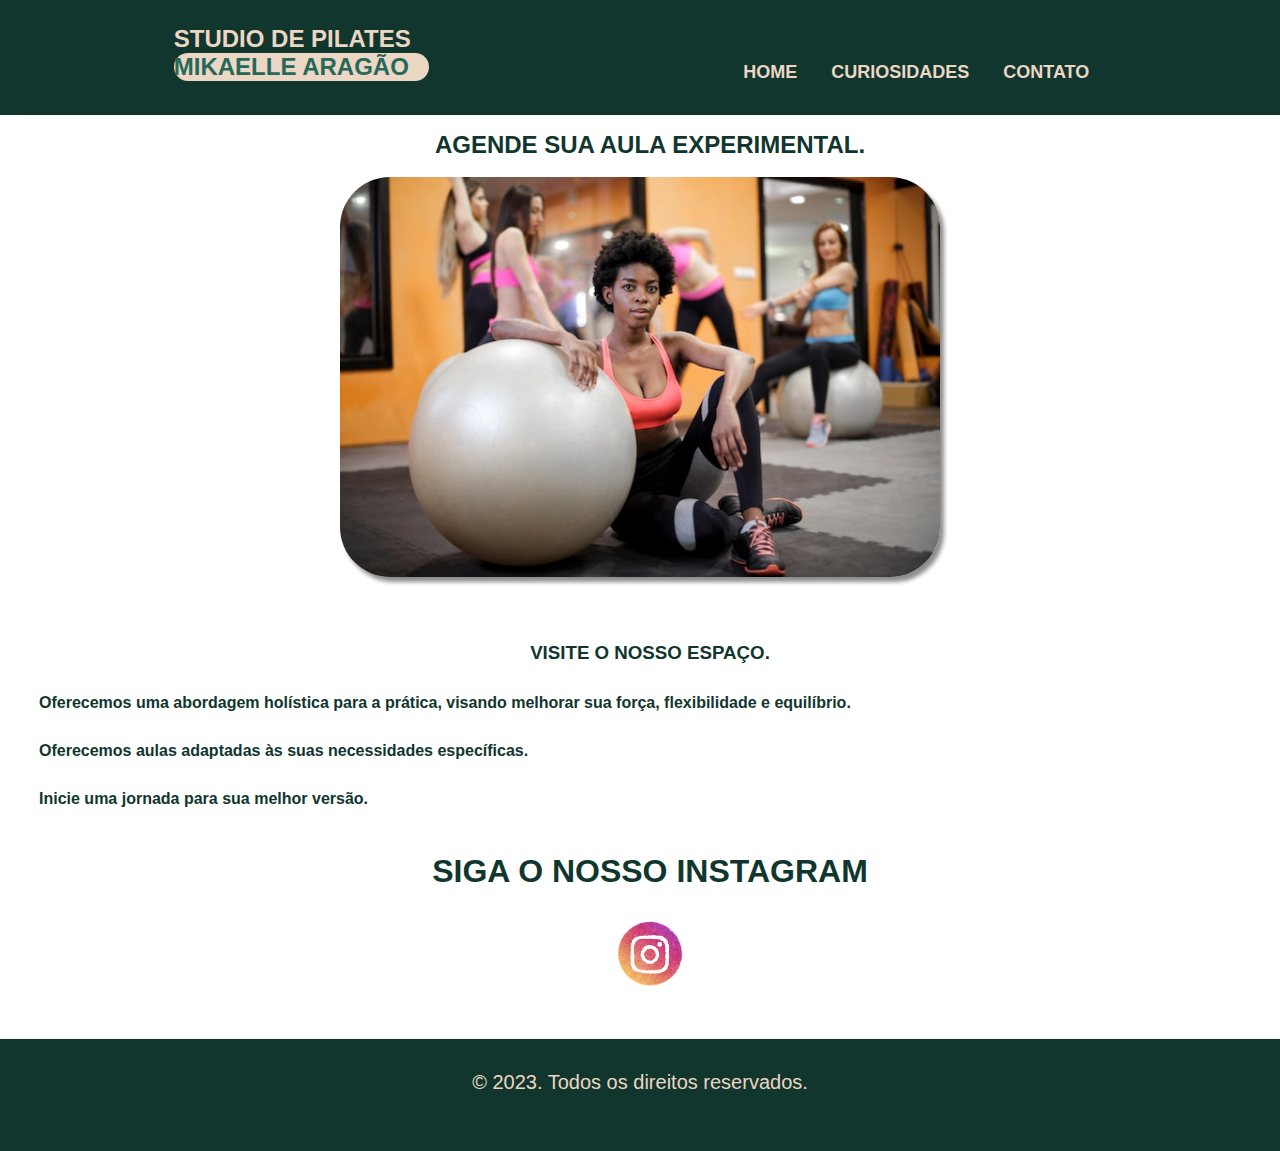
==== index.html @ 4b5bc551 "first commit" ====
<!DOCTYPE html>
<html lang="pt-br">
<head>
    <meta charset="UTF-8">
    <meta http-equiv="X-UA-Compatible" content="IE=edge">
    <meta name="viewport" content="width=device-width, initial-scale=1.0">
    <title>Studio de Pilates Mikaelle Aragão</title>
    <link rel="stylesheet" href="style.css">
    
</head>
<body>
    
    <header class="cabecalho">

        <div class="logo">
            <h1 class="logo1">STUDIO DE PILATES</h1>
            <h1 class="logo2">MIKAELLE ARAGÃO</h1>
        </div>
                
        <nav class="cabecalho-menu">
            <div class="nav-menu">
                <ul>
                    <li class="itens"><a href="index.html" class="nav-link">HOME</a></li>
                    <li class="itens"><a href="sobre.html" class="nav-link">CURIOSIDADES</a></li>
                    <li class="itens"><a href="contato.html" class="nav-link">CONTATO</a></li>
                
                </ul>
            </div>
           
            <div class="hamburguer">
                <span class="bar"></span>
                <span class="bar"></span>
                <span class="bar"></span>

            </div>
    </nav>

</header>

<main class="conteudo">
   
    <section class="conteudo-principal">

        <div class="conteudo-principal-escrito">

            
            <h2 class="conteudo-principal-escrito-subtitulo">AGENDE SUA AULA EXPERIMENTAL.</h2>
        
        

           

            

        <img class="conteudo-principal-imagem" src="imagens/foto4.jpg" alt="foto de exercicio">
        

    </section>

    



    <section class="conteudo-secundario">
        <h3 class="conteudo-secundario-titulo">VISITE O NOSSO ESPAÇO.</h3>

        <p class="conteudo-secundario-paragrafo">Oferecemos uma abordagem holística para a prática, visando melhorar sua força, flexibilidade e equilíbrio.</p>

        <p class="conteudo-secundario-paragrafo">Oferecemos aulas adaptadas às suas necessidades específicas.</p>

        <p class="conteudo-secundario-paragrafo">Inicie uma jornada para sua melhor versão.</p>                    
                               
            
        
        
    </section>

    <section class="siga-redes-sociais">
        <h1>SIGA O NOSSO INSTAGRAM</h1>
        

    </section>

    <section class="redes-sociais">
        <a class="insta" href="https://instagram.com/rafasfrancah" target="tela"><img class="insta" src="imagens/instagram.png" alt=""></a>

    </section>

    
       
            
        
</main>

<footer class="rodape">
<p class="rodape-imagem">&copy; 2023. Todos os direitos reservados.</p>
</footer>

<script src="script.js"></script>
</body>
</html>
---- style.css ----
@charset "UTF-8";

* {
    margin: 0;
    padding: 0;
    box-sizing: border-box;
    text-decoration: none;       
}

:root {
    font-family: Arial, Helvetica, sans-serif;    
    
}

body {
    font-size: 100%;    
    background-attachment: fixed; 
    background-color: white;
    font-size: clamp(1.75em, 1em, 3vw, 2.5em);
    color: #11362e;  
    font-weight: bold; 
    
}

.nav-menu {
    display: flex;    
    align-items: center;
    gap: 60px;
    margin-top: 30px;
    
}

.nav-menu a {
    color: #ecd6c4;
    text-decoration: none;
    font-size: 18px;    
    border-radius: 15px;   
    border: 7px solid transparent;
}

.nav-menu ul {
    display: flex;
    justify-content: space-around;
}

.nav-menu li {
    margin: 0px 10px;
    list-style: none;
    line-height: 30px;
}

.nav-link {
    transition: 0.4s;
}

.nav-link:hover {
    color: #11362e;
    background-color: #ecd6c4;
    border-radius: 10px;    
    border: 4px solid transparent;   
}

.hamburguer {
    display: none;
    cursor: pointer;
}

.bar {
    display: block;
    width: 28px;
    height: 3px;
    border-radius: 2px;
    margin: 5px auto;
    background-color: white;
    
}

.bar:hover {
    background-color: #ecd6c4;
    transition: all 0.1s ease-in-out;
}

.cabecalho {
    background-color: #11362e;
    display: flex;
    flex-direction: row;
    align-items: center;
    justify-content: space-around;
    padding: 25px;    
    position: sticky;
    top: 0;
    position: -webkit-sticky;/*Necessário para funcionar no Safari - Cabeçalho fixo no topo (acrestentar top: 0;*/
}

.logo {
    height: 65px;
    width: 255px;    
    font-size: 12px;
    
}
.logo1 {
    background-color: #11362e;
    border-radius: 15px;
    color: #ecd6c4;
}

.logo2 {
    background-color: #ecd6c4;
    border-radius: 15px;
    color: #26685a;        
}     

.cabecalho-menu {
    display: flex;
    gap: 32px;    
}

.conteudo {
    margin-bottom: 48px;
    border-top: 0.4px solid #fff2e7;
    margin-left: 20px;
    font-size: clamp(1.75em, 1em, 3vw, 2.5em); 
}

.conteudo-principal {
    display: flex;
    flex-direction: row;
    align-items: center;
    justify-content: space-around;
    font-size: clamp(1.75em, 1em, 3vw, 2.5em); 
    
}

.conteudo-principal-escrito {
    display: flex;
    flex-direction: column;
    gap: 3px;
    align-items: center;
    font-size: clamp(1.75em, 1em, 3vw, 2.5em); 
    
}


.conteudo-principal-escrito-subtitulo {
    font-family: Arial, Helvetica, sans-serif;
    font-size: clamp(1.75em, 1em, 3vw, 2.5em); 
    color: #11362e;
    margin-top: 0px;
    text-align: justify;
    padding: 15px;
}


.conteudo-principal-imagem {
    height: 400px;
    margin-right: 20px;    
    border-radius: 50px;
    box-shadow: 4px 5px 4px rgba(0, 0, 0, 0.45);
    object-fit: cover;    
}

.conteudo-secundario {
    display: flex;
    font-family: Arial, Helvetica, sans-serif;
    flex-direction: column;
    gap: 30px;
    margin-top: 50px;    
    width: 100%; 
    font-size: clamp(1.75em, 1em, 3vw, 2.5em);
    padding: 15px;    
        
}

.conteudo-secundario-titulo  {    
    display: flex; 
    font-family: Arial, Helvetica, sans-serif;      
    text-align: center;
    align-items: center;
    justify-content: center; 
    color: #11362e;            
}

.conteudo-secundario-paragrafo{
    margin-left: 2px;
    padding-left: 2px;
}


.siga-redes-sociais {    
    display: flex; 
    font-family: Arial, Helvetica, sans-serif;         
    padding: 30px;
    text-align: center;
    align-items: center;
    justify-content: center;    
    color: #11362e; 
          
}

.redes-sociais {
    display: flex;   
    text-align: center;
    align-items: center;
    justify-content: center;
    
          
}

.redes-sociais h1 {
    color: #11362e;
}

.insta {
    height: 70px;
    transition: all 0.3s ease-in-out;
    border-radius: 50px; 
    
}

.insta:hover {
    border: 2px solid 5px 5px 10px rgb(220, 127, 127);
    transform: translate(-2px, -2px);
    box-shadow: 5px 5px 10px rgb(220, 127, 127);
    transition: transform 0.7s;
    
}

.rodape {
    background-color: #11362e;
    padding: 32px 0;
    border-top: 0.4px solid #fff2e7;
    font-size: 20px;
    color: #ecd6c4;
    font-weight: 400;
}

.rodape-imagem {
    height: 48px;
    display: block;
    margin: 0 auto;
    text-align: center;
}

@media screen and (max-width: 950px) {
    .conteudo-principal-imagem {
        height: 400px;
        margin-right: 20px;    
        border-radius: 50px;
        box-shadow: 4px 5px 4px rgba(0, 0, 0, 0.45);
        object-fit: cover;    
    }

    .conteudo-principal {
        display: flex;
        flex-direction: row;
        align-items: center;
        justify-content: space-around;
        font-size: clamp(1.75em, 1em, 3vw, 2.5em); 
        
    }
    
    .conteudo-principal-escrito {
        display: flex;
        flex-direction: column;
        gap: 3px;
        align-items: center;
        font-size: clamp(1.75em, 1em, 3vw, 2.5em); 
        
    }
    
    
    
    .conteudo-principal-escrito-subtitulo {
        font-family: Arial, Helvetica, sans-serif;
        font-size: clamp(1.75em, 1em, 3vw, 2.5em); 
        color: #11362e;
        margin-top: 0px;
        text-align: justify;
        padding: 15px;
    }

    .conteudo-secundario {
        font-family: Arial, Helvetica, sans-serif;
        padding: 15px;
        text-align: justify;       
        font-size: clamp(1.75em, 1em, 3vw, 2.5em);
        color: #11362e;                
    }

    .conteudo-secundario-titulo  {    
        display: flex; 
        font-family: Arial, Helvetica, sans-serif;      
        text-align: center;
        align-items: center;
        justify-content: center; 
        color: #11362e;            
    }
    

    .conteudo-secundario-paragrafo{
        margin-left: 2px;
        padding-left: 2px;
    }
    
    
       
      
}

@media screen and (max-width: 870px) {
    

    .conteudo-principal-imagem {
        height: 400px;
        margin-right: 20px;    
        border-radius: 50px;
        box-shadow: 4px 5px 4px rgba(0, 0, 0, 0.45);
        object-fit: cover;    
    }

    .conteudo-principal {
        display: flex;
        flex-direction: row;
        align-items: center;
        justify-content: space-around;
        font-size: clamp(1.75em, 1em, 3vw, 2.5em); 
        
        
    }
    
    .conteudo-principal-escrito {
        display: flex;
        flex-direction: column;
        gap: 3px;
        align-items: center;
        font-size: clamp(1.75em, 1em, 3vw, 2.5em); 
        
    }
    
        
    .conteudo-principal-escrito-subtitulo {
        font-family: Arial, Helvetica, sans-serif;
        font-size: clamp(1.75em, 1em, 3vw, 2.5em); 
        color: #11362e;
        margin-top: 0px;
        text-align: justify;
        padding: 15px;
    }

    .conteudo-secundario {
        font-family: Arial, Helvetica, sans-serif;
        padding: 15px;
        text-align: justify;       
        font-size: clamp(1.75em, 1em, 3vw, 2.5em);
        color: #11362e;         
    }
    .conteudo-secundario-titulo  {    
        display: flex; 
        font-family: Arial, Helvetica, sans-serif;      
        text-align: center;
        align-items: center;
        justify-content: center; 
        color: #11362e;            
    }
    

    .conteudo-secundario-paragrafo{
        margin-left: 2px;
        padding-left: 2px;
    }
    
    
    
    
}

@media screen and (max-width: 768px) {

    .hamburguer {
        display: block;
    }

    .hamburguer.active .bar:nth-child(2) {
        opacity: 0;
    }

    .hamburguer.active .bar:nth-child(1) {
        transform: translateY(8px) rotate(45deg);
    }

    .hamburguer.active .bar:nth-child(3) {
        transform: translateY(-8px) rotate(-45deg);
    }

    .nav-menu {
        position: fixed;
        left: -100%;
        top: 95px;
        gap: 0;
        border-radius: 0 0 20px 20px;
        background: #ecd6c4;
        text-align: center;
        flex-direction: column;
        width: 100%;
        transition: 0.3s;
    }

    .nav-link:hover {
        color: #ecd6c4;
        background-color: #11362e;
        border-radius: 10px;    
        border: 4px solid transparent;   
    }

    .nav-menu a {
        color: #11362e;
        text-decoration: none;
        font-size: 18px;    
        border-radius: 15px;   
        border: 7px solid transparent;
    }

    .nav-menu ul {
        display: flex;
        justify-content: space-around;
    }

    .nav-item {
        margin: 16px 0;

    }

    .nav-menu.active {
        left: 0;
    }

  
    .cabecalho {
        background-color: #11362e;
        padding: 45.5px 24px 45.5px;
    }

    

    
    .conteudo-principal-imagem {
        height: 400px;
        margin-right: 20px;    
        border-radius: 50px;
        box-shadow: 4px 5px 4px rgba(0, 0, 0, 0.45);
        object-fit: cover;    
    }

  
    
    .conteudo-principal {
        display: flex;
        flex-direction: row;
        align-items: center;
        justify-content: space-around;
        font-size: clamp(1.75em, 1em, 3vw, 2.5em);         
        
    }
    
    .conteudo-principal-escrito {
        display: flex;  
        font-size: clamp(1.75em, 1em, 3vw, 2.5em);      
       
    }
    
        
    .conteudo-principal-escrito-subtitulo {
        font-family: Arial, Helvetica, sans-serif;
        font-size: clamp(1.75em, 1em, 3vw, 2.5em); 
        color: #11362e;
        margin-top: 0px;
        text-align: justify;
        padding: 15px;
    }

    .conteudo-secundario {
        font-family: Arial, Helvetica, sans-serif;
        text-align: justify;       
        font-size: clamp(1.75em, 1em, 3vw, 2.5em);
        color: #11362e; 
        padding: 15px;        
    }

    .conteudo-secundario-titulo  {    
        display: flex; 
        font-family: Arial, Helvetica, sans-serif;      
        text-align: center;
        align-items: center;
        justify-content: center; 
        color: #11362e;            
    }
    
    .conteudo-secundario-paragrafo{
        margin-left: 2px;
        padding-left: 2px;
    }

    
    
    
    
    
     
}

@media screen and (max-width: 500px) {

    .hamburguer {
        display: block;
    }

    .hamburguer.active .bar:nth-child(2) {
        opacity: 0;
    }

    .hamburguer.active .bar:nth-child(1) {
        transform: translateY(8px) rotate(45deg);
    }

    .hamburguer.active .bar:nth-child(3) {
        transform: translateY(-8px) rotate(-45deg);
    }

    .nav-menu {
        position: fixed;
        left: -100%;
        top: 95px;
        gap: 0;
        border-radius: 0 0 20px 20px;
        background: #ecd6c4;
        text-align: center;
        flex-direction: column;
        width: 100%;
        transition: 0.3s;
    }

    .nav-link:hover {
        color: #ecd6c4;
        background-color: #11362e;
        border-radius: 10px;    
        border: 4px solid transparent;   
    }

    .nav-menu a {
        color: #11362e;
        text-decoration: none;
        font-size: 18px;    
        border-radius: 15px;   
        border: 7px solid transparent;
    }

    .nav-item {
        margin: 16px 0;

    }

    .nav-menu.active {
        left: 0;
    }

    
    .cabecalho.cabecalho-menu {
        justify-content: space-around;
        flex-wrap: wrap;
    }

    .conteudo-principal {
        display: flex;
        flex-direction: row;
        align-items: center;
        justify-content: space-around;
        white-space: nowrap;
        overflow: hidden;
        text-overflow: ellipsis;
        
    }

    .conteudo-principal-imagem {
        height: 240px;
        
        border-radius: 20px;
        box-shadow: 4px 5px 4px rgba(0, 0, 0, 0.45);
           
    }
    
    .conteudo-principal-escrito {
        display: flex;
        white-space: nowrap;
        overflow: hidden;
        text-overflow: ellipsis;
       
    }

        
    .conteudo-principal-escrito-titulo1 {
        font-family: Arial, Helvetica, sans-serif;
        font-weight: 400;
        font-size: clamp(1.75em, 1em, 3vw, 2.5em); 
        color: #11362e;    
        width: 330px;
        border-radius: 16px;       
        
    }
    
    .conteudo-principal-escrito-titulo2 {
        font-family: Arial, Helvetica, sans-serif;
        font-weight: 400;
        font-size: clamp(1.75em, 1em, 3vw, 2.5em);     
        margin-left: 10px;
        color: #11362e;    
        width: 330px;
        border-radius: 16px;       
        
    }
    
    .conteudo-principal-escrito-subtitulo {
        font-family: Arial, Helvetica, sans-serif;
        font-size: 20px; 
        color: #11362e;
        margin-top: 0px;
        text-align: justify;
        padding: 15px;
       
    }
    .conteudo-secundario {
        font-family: Arial, Helvetica, sans-serif;        
        text-align: justify;       
        font-size: clamp(1.75em, 1em, 3vw, 2.5em);
        color: #11362e; 
        padding: 25px;        
    }

    .conteudo-secundario-titulo  {    
        display: flex; 
        font-family: Arial, Helvetica, sans-serif;      
        text-align: center;
        align-items: center;
        justify-content: center; 
        color: #11362e;            
    }
    

    .conteudo-secundario-paragrafo{
        margin-left: 2px;
        padding-left: 2px;
    }
    
    
    
    
    
}
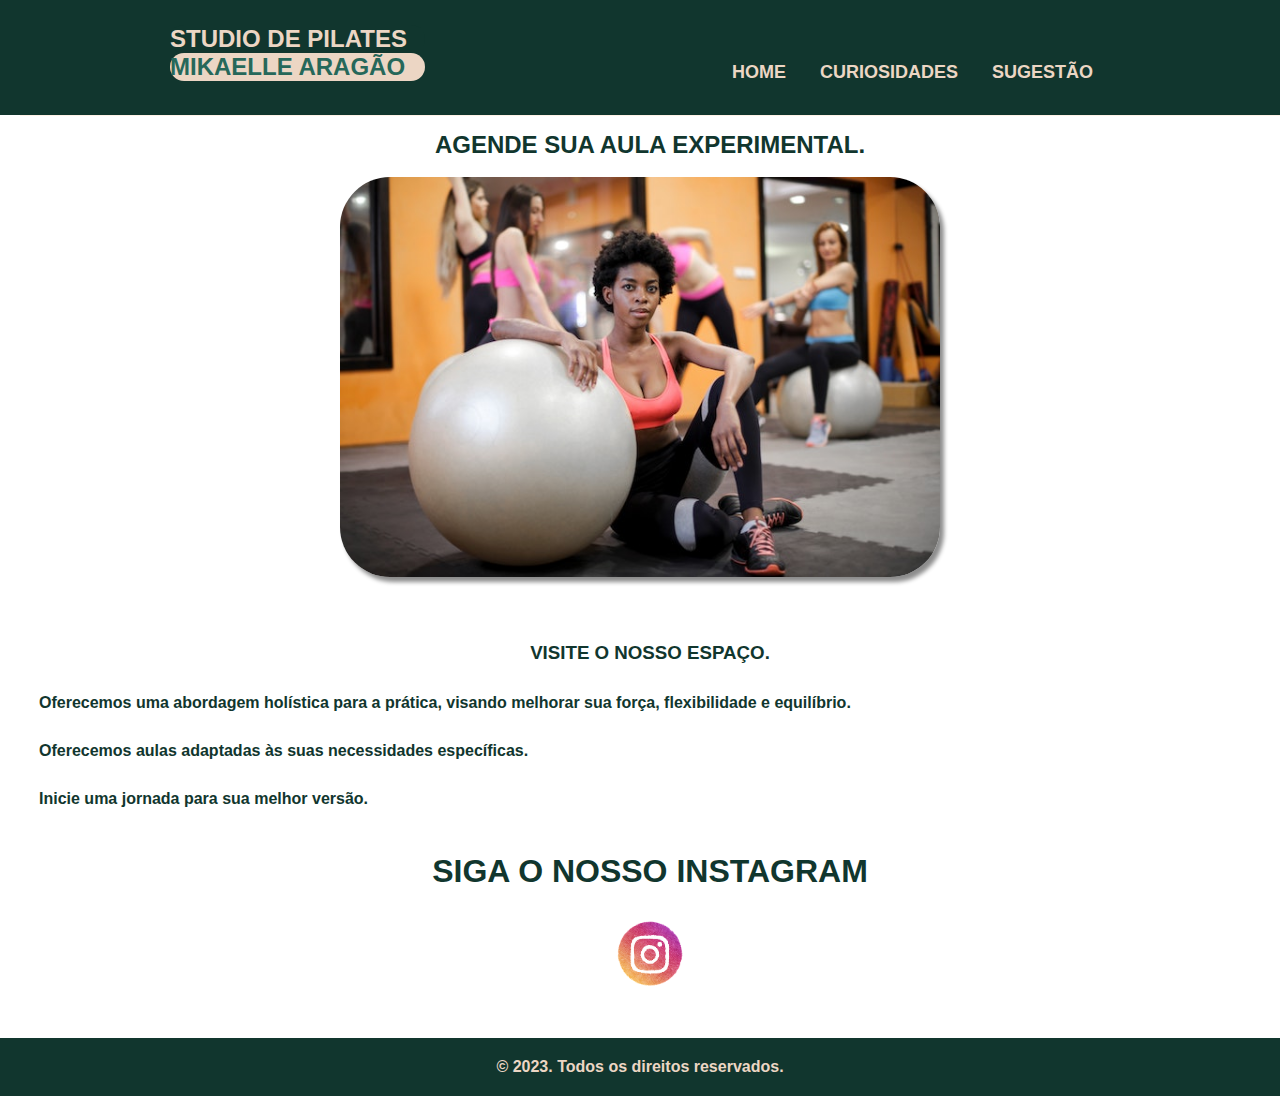
==== commit e0d87223: "Adicionando sugestão" ====
--- a/index.html
+++ b/index.html
@@ -22,7 +22,7 @@
                 <ul>
                     <li class="itens"><a href="index.html" class="nav-link">HOME</a></li>
                     <li class="itens"><a href="sobre.html" class="nav-link">CURIOSIDADES</a></li>
-                    <li class="itens"><a href="contato.html" class="nav-link">CONTATO</a></li>
+                    <li class="itens"><a href="sugestao.html" class="nav-link">SUGESTÃO</a></li>
                 
                 </ul>
             </div>
--- a/style.css
+++ b/style.css
@@ -226,20 +226,13 @@
 }
 
 .rodape {
-    background-color: #11362e;
-    padding: 32px 0;
-    border-top: 0.4px solid #fff2e7;
-    font-size: 20px;
+    background-color: #11362e;  
     color: #ecd6c4;
-    font-weight: 400;
-}
-
-.rodape-imagem {
-    height: 48px;
-    display: block;
-    margin: 0 auto;
     text-align: center;
-}
+    font-size: 1em;
+    padding: 20px;
+}
+
 
 @media screen and (max-width: 950px) {
     .conteudo-principal-imagem {
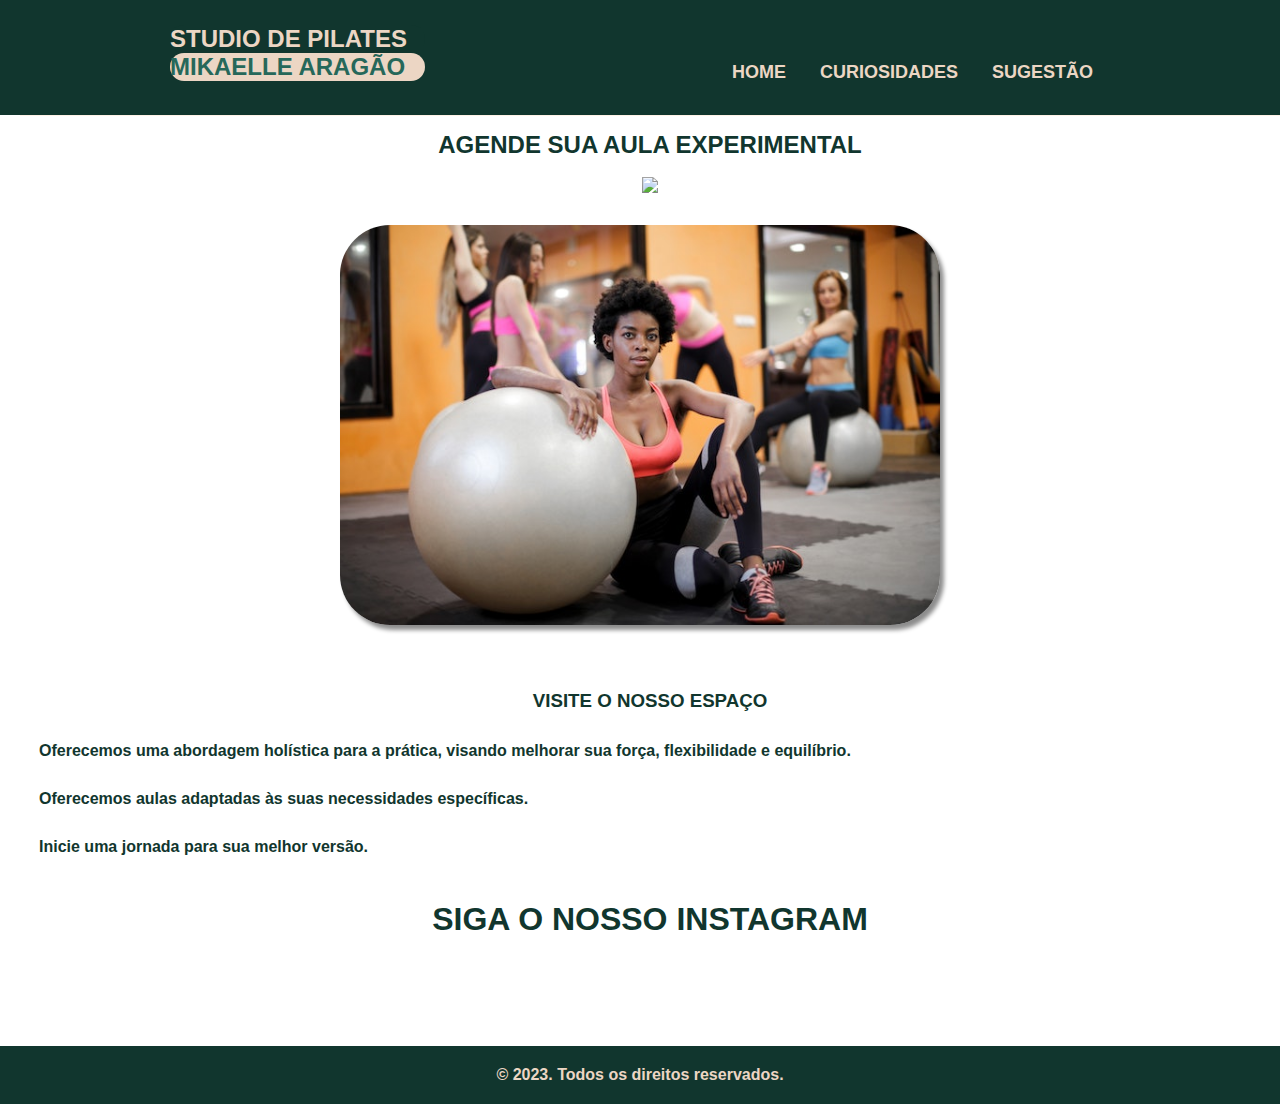
==== commit 1098709f: "Adicionando Whatsapp" ====
--- a/index.html
+++ b/index.html
@@ -44,8 +44,11 @@
         <div class="conteudo-principal-escrito">
 
             
-            <h2 class="conteudo-principal-escrito-subtitulo">AGENDE SUA AULA EXPERIMENTAL.</h2>
-        
+            <h2 class="conteudo-principal-escrito-subtitulo">AGENDE SUA AULA EXPERIMENTAL</h2>
+
+        <div class="contato">
+            <a class="whatsapp" href="https://api.whatsapp.com/send?phone=5585996422997" target="_blank"><img src="https://img.shields.io/badge/WhatsApp-25D366?style=for-the-badge&logo=whatsapp&logoColor=white" target="_blank"></a>
+        </div>
         
 
            
@@ -62,7 +65,7 @@
 
 
     <section class="conteudo-secundario">
-        <h3 class="conteudo-secundario-titulo">VISITE O NOSSO ESPAÇO.</h3>
+        <h3 class="conteudo-secundario-titulo">VISITE O NOSSO ESPAÇO</h3>
 
         <p class="conteudo-secundario-paragrafo">Oferecemos uma abordagem holística para a prática, visando melhorar sua força, flexibilidade e equilíbrio.</p>
 
@@ -82,7 +85,7 @@
     </section>
 
     <section class="redes-sociais">
-        <a class="insta" href="https://instagram.com/rafasfrancah" target="tela"><img class="insta" src="imagens/instagram.png" alt=""></a>
+        <a class="insta" href="https://instagram.com/rafasfrancah" target="tela"><img class="insta" src="https://img.shields.io/badge/-Instagram-%23E4405F?style=for-the-badge&logo=instagram&logoColor=white" alt=""></a>
 
     </section>
 
--- a/style.css
+++ b/style.css
@@ -211,16 +211,39 @@
 }
 
 .insta {
-    height: 70px;
+    height: 30px;
     transition: all 0.3s ease-in-out;
     border-radius: 50px; 
     
 }
 
 .insta:hover {
-    border: 2px solid 5px 5px 10px rgb(220, 127, 127);
+    border: 2px solid 5px 5px 10px rgb(184, 34, 134);
     transform: translate(-2px, -2px);
-    box-shadow: 5px 5px 10px rgb(220, 127, 127);
+    box-shadow: 5px 5px 10px rgb(187, 47, 89);
+    transition: transform 0.7s;
+    
+}
+
+.contato{
+    display: flex;   
+    text-align: center;
+    align-items: center;
+    justify-content: center;
+    
+}
+
+.whatsapp {       
+    transition: all 0.3s ease-in-out;    
+    margin-bottom: 15px;
+    border-radius: 50px; 
+    height: 30px;   
+}
+
+.whatsapp:hover {
+    border: 2px solid 5px 5px 10px rgb(88, 224, 83);
+    transform: translate(-2px, -2px);
+    box-shadow: 5px 5px 10px rgb(54, 206, 105);
     transition: transform 0.7s;
     
 }
